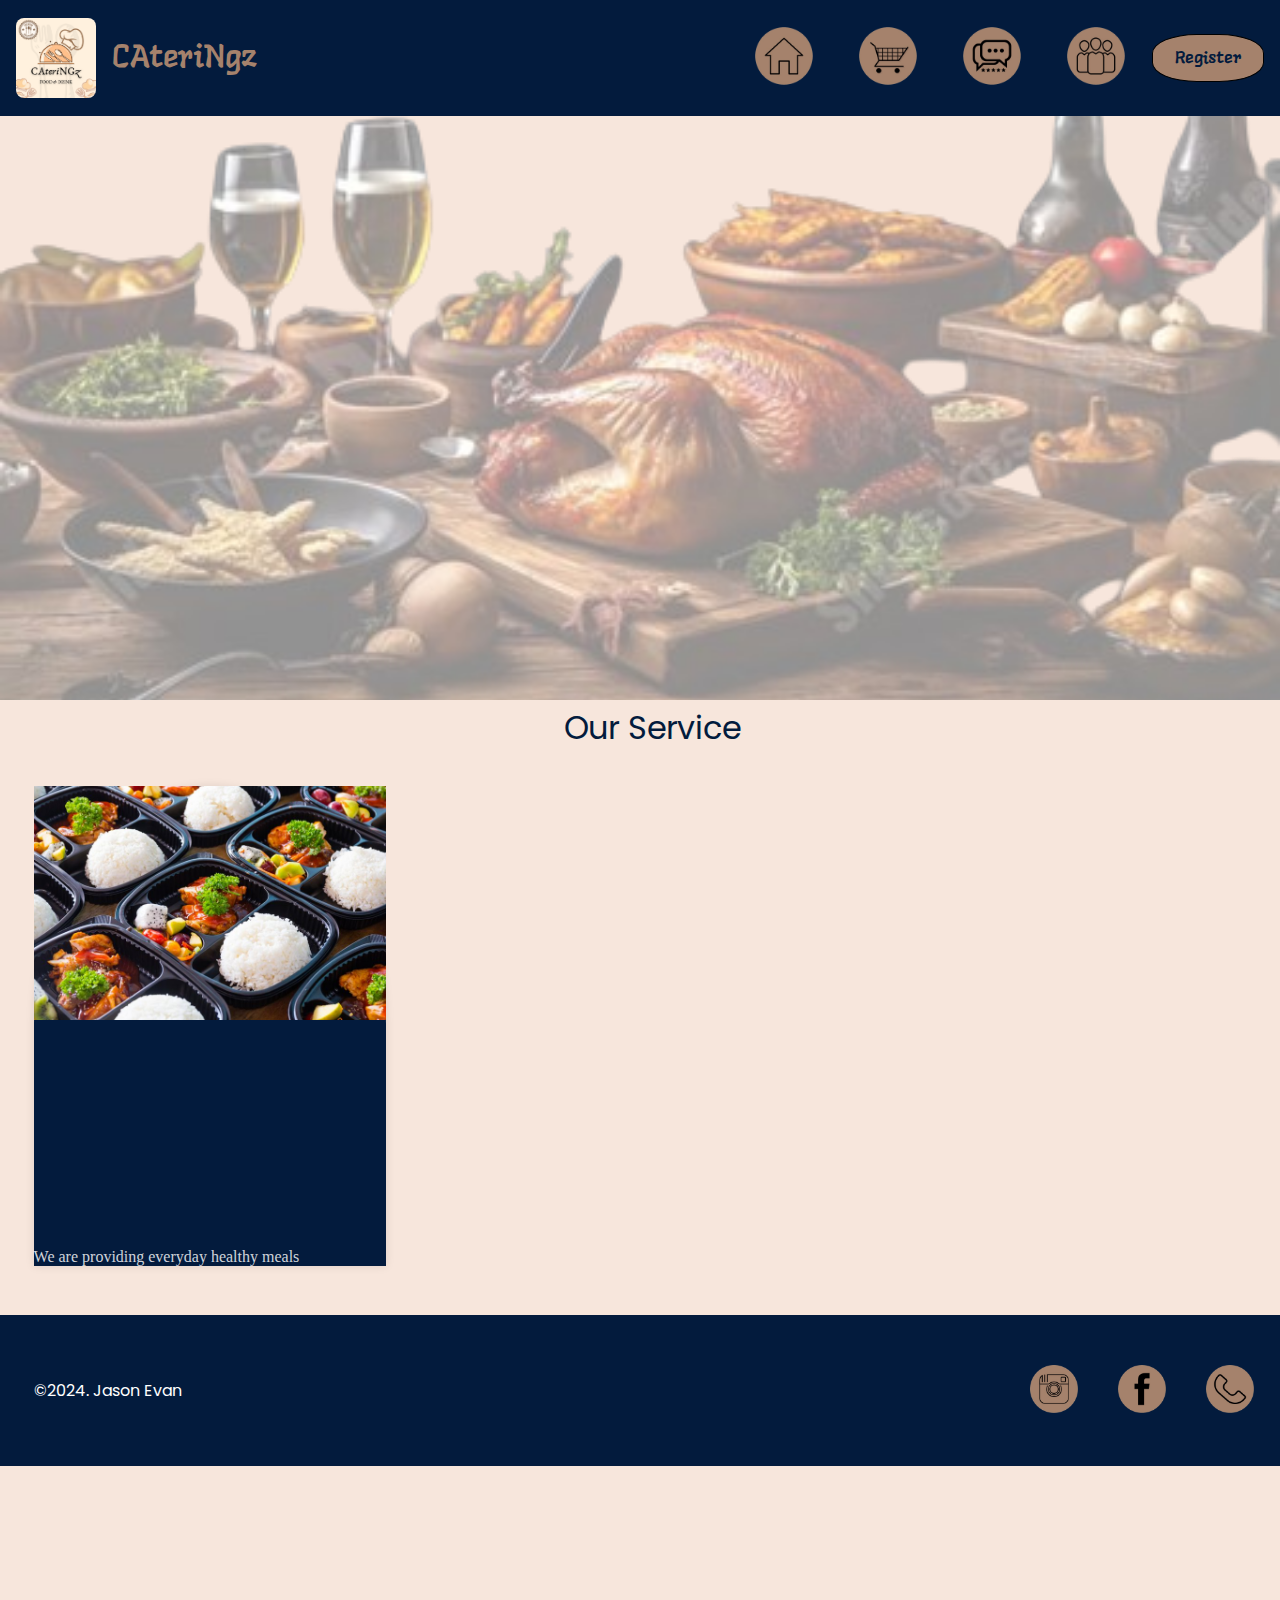
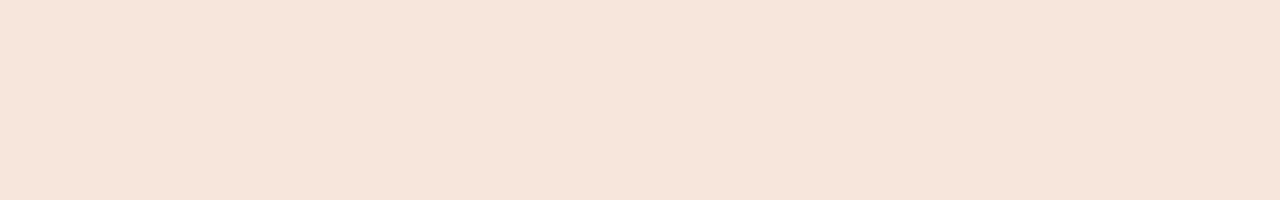
==== page/about.html @ 7397a039 "dalam progress about page" ====
<!DOCTYPE html>
<html lang="en">
<head>
    <meta charset="UTF-8">
    <meta name="viewport" content="width=device-width, initial-scale=1.0">
    <link rel="stylesheet" href="../css/about.css">
    <link rel="stylesheet" href="../css/navbar.css">
    <link rel="stylesheet" href="../css/footer.css">
    <link rel="preconnect" href="https://fonts.googleapis.com">
    <link rel="preconnect" href="https://fonts.gstatic.com" crossorigin>
    <link href="https://fonts.googleapis.com/css2?family=Langar&display=swap" rel="stylesheet">
    <link rel="preconnect" href="https://fonts.googleapis.com">
    <link rel="preconnect" href="https://fonts.gstatic.com" crossorigin>
    <link href="https://fonts.googleapis.com/css2?family=Poppins:ital,wght@0,100;0,200;0,300;0,400;0,500;0,600;0,700;0,800;0,900;1,100;1,200;1,300;1,400;1,500;1,600;1,700;1,800;1,900&display=swap" rel="stylesheet">
    <title>CAteriNgz | About</title>
</head>
<body>
    <!-- Navbar -->
    <nav class="navbar">
        <div class="thumbnail">
            <img src="../img/Catering FOOD & DRINK.png" alt="">
            <div id="judul">CAteriNgz</div>
        </div>
        <ul class="menu-item">
            <li><img class="menu" src="../img/home.png" alt=""></li>
            <li><img class="menu" src="../img/product.png" alt=""></li>
            <li><img class="menu" src="../img/testi.png" alt=""></li>
            <li><img class="menu" src="../img/About.png" alt=""></li>
            <li><button id="register">Register</button></li>
        </ul> 
    </nav>

    <!-- Main Picture -->
    <main>
        <img src="../img/aboutimage.png" alt="">
    </main>

    <!-- Service -->
    <section id="service">
        <span class="row">Our Service</span>
        <div class="container">
            <div class="card">
                <img src="../img/ourservice1.jpg" alt="">
                <p>We are providing everyday healthy meals</p>
            </div>
        </div>
    </section>

    <!-- Footer -->
    <footer>
        <div class="container footer-item">
            <div>
                <p>©2024. Jason Evan</p>
            </div>
            <div>
                <ul id="footer-list-item">
                    <li><img src="../img/ig.png" alt=""></li>
                    <li><img src="../img/fb.png" alt=""></li>
                    <li><img src="../img/wa.png" alt=""></li>
                </ul>
            </div>
        </div>
    </footer>
</body>
</html>
---- css/about.css ----
*, body {
    padding: 0;
    margin: 0;
}

body {
    min-height: 200vh;
    background-color: var(--putih);
}

:root {
    --warna-hitam: #031B3D;
    --orange: #A5826C;
    --putih: #F7E6DC;
    --font-utama: 'Poppins', sans-serif;
    --font-secondary: 'Langar'; 
}

.container {
    display: flex;
    justify-content: space-between;
    align-items: center;
    padding: 1.1rem;
}

main > img {
    width: 100%;
    object-fit: cover;
    object-position: center-bottom;
    height: 700px;
}

.row {
    display: block;
    white-space: nowrap;
    font-family: var(--font-utama);
    color: var(--warna-hitam);
    margin-left: 1.5rem;
    text-align: center;
    font-size: 2rem;
}

.card {
    display: flex;
    flex-direction: column;
    justify-content: space-between;
    width: 22rem;
    height: 30rem;
    background-color: var(--warna-hitam);
    border-radius: 100% 100% 0 0;
    margin: 1rem;
    box-shadow: 0 0 10px rgba(0, 0, 0, 0.1);
    color: #ffffffd2;
    margin-bottom: 2rem;
}
---- css/navbar.css ----
:root {
    --warna-hitam: #031B3D;
    --orange: #A5826C;
    --putih: #F7E6DC;
    --font-utama: 'Poppins', sans-serif;
    --font-secondary: 'Langar'; 
}

.navbar {
    display: flex;
    align-items: center;
    justify-content: space-between;
    width: 100%;
    height: auto;
    background-color: var(--warna-hitam);
    position: fixed;
    top: 0;
}

.thumbnail {
    display: flex;
    align-items: center;
}

.thumbnail > img {
    width: 5rem;
    border-radius: 10%;
    margin-right: 1rem;
    margin-left: 1rem;
}

#judul {
    color: var(--orange);
    font-family: var(--font-secondary);
    font-size: 2rem;
    margin-top: 0;
}

.menu-item {
    display: flex;
    justify-content: flex-end;
    align-items: center;
    margin: .5rem;
    margin-right: 1rem;
    list-style-type: none;
}

.menu {
    width: 6rem;
    margin-right: 0.5rem;
}

#register {
    background-color: var(--orange);
    color: var(--warna-hitam);
    font-size: large;
    font-family: var(--font-secondary);
    border: 1px solid #000;
    border-radius: 40%;
    width: 7rem;
    height: 3rem;
}
---- css/footer.css ----
:root {
    --warna-hitam: #031B3D;
    --orange: #A5826C;
    --putih: #F7E6DC;
    --font-utama: 'Poppins', sans-serif;
    --font-secondary: 'Langar'; 
}

footer {
    background-color: var(--warna-hitam);
    padding: 1rem;
    width: 100%;
}

footer p {
    font-family: var(--font-utama);
    color: white;
}

.footer-item {
    display: flex;
    justify-content: space-between;
    align-items: center;
}

#footer-list-item {
    display: flex;
    justify-content: center;
    align-items: center;
    list-style-type: none;
}

#footer-list-item img {
    width: 5rem;
    margin-right: 0.5rem;
}
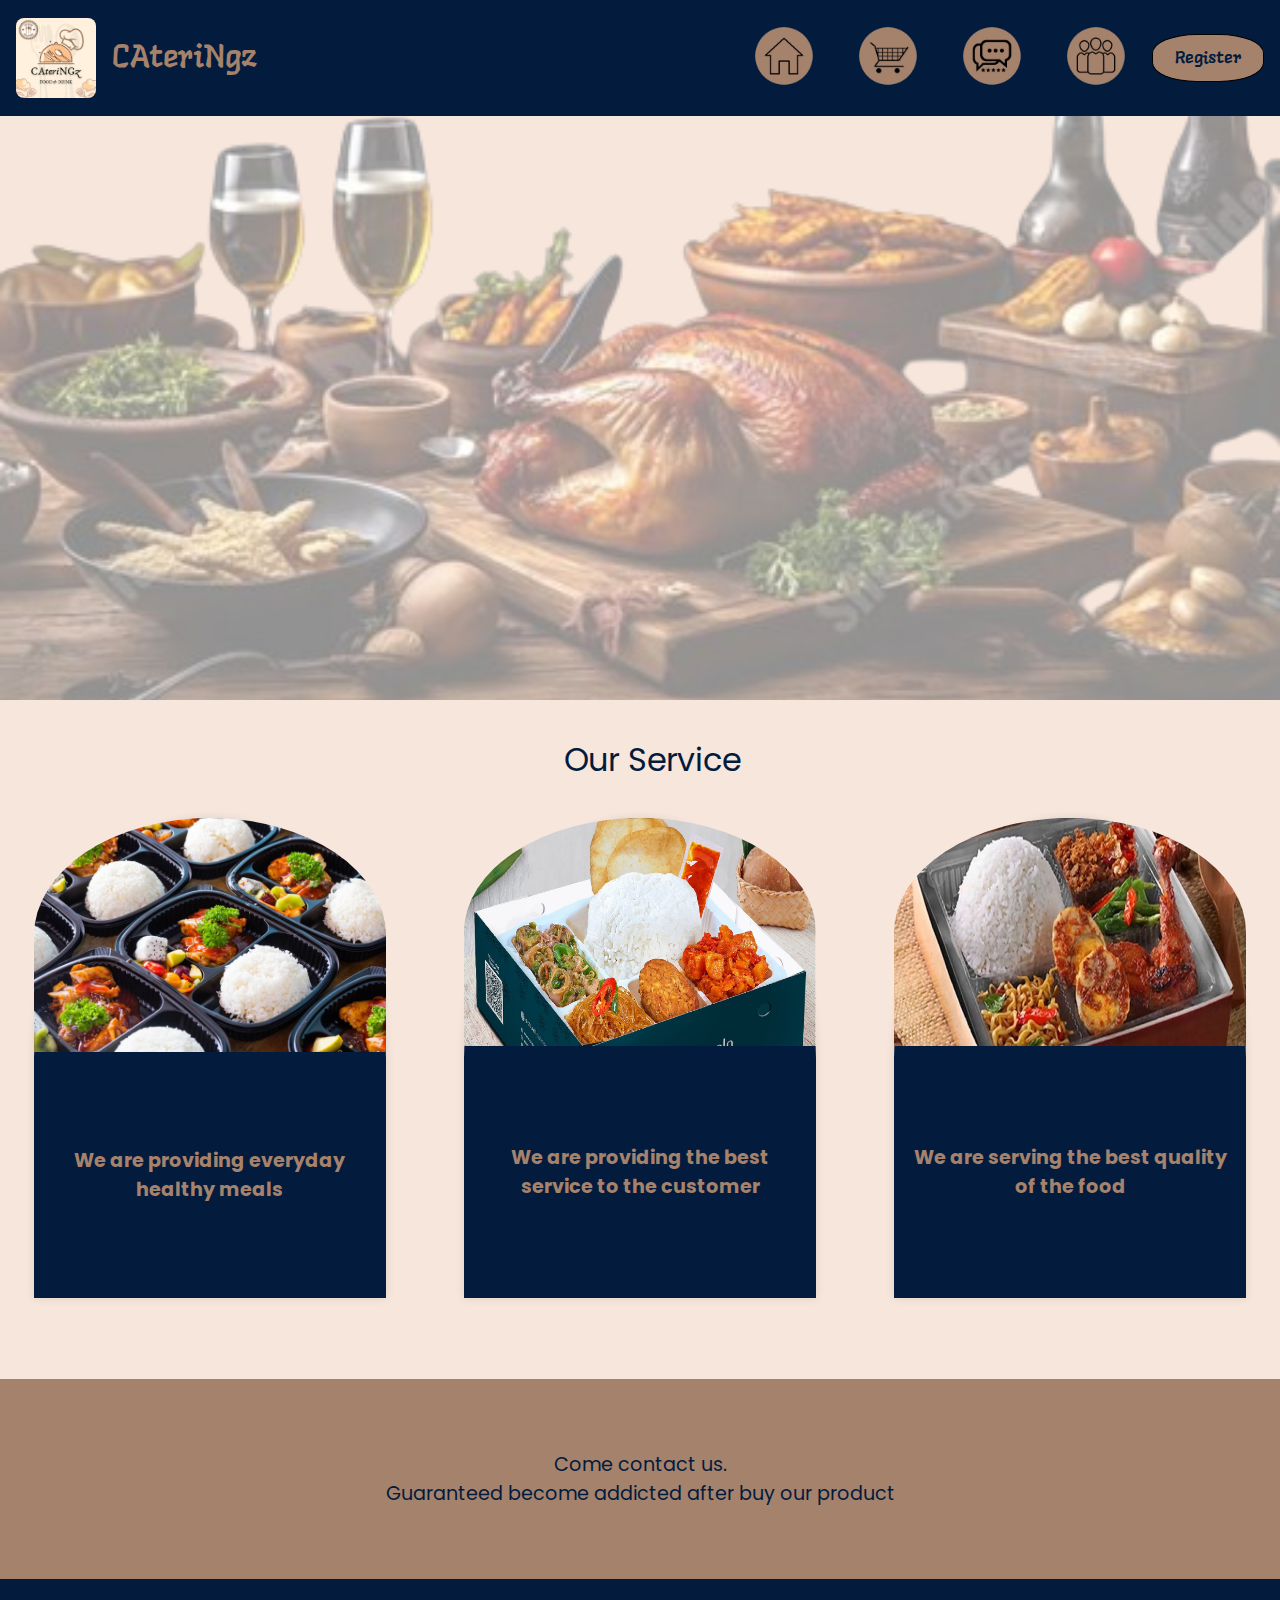
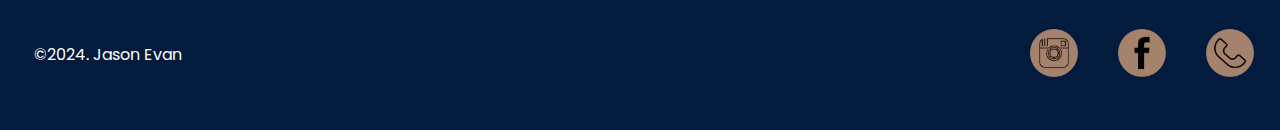
==== commit 2d8bc1af: "menyelesaikan about page" ====
--- a/page/about.html
+++ b/page/about.html
@@ -41,8 +41,30 @@
         <div class="container">
             <div class="card">
                 <img src="../img/ourservice1.jpg" alt="">
-                <p>We are providing everyday healthy meals</p>
+                <div class="penjelasan">
+                    <p>We are providing everyday healthy meals</p>
+                </div>
             </div>
+            <div class="card">
+                <img src="../img/ourservice2.jpg" alt="">
+                <div class="penjelasan">
+                    <p>We are providing the best service to the customer</p>
+                </div>
+            </div>
+            <div class="card">
+                <img src="../img/ourservice3.jpg" alt="">
+                <div class="penjelasan">
+                    <p>We are serving the best quality of the food</p>
+                </div>
+            </div>
+        </div>
+    </section>
+
+    <!-- Little About -->
+    <section>
+        <div id="about">
+            <p>Come contact us.</p>
+            <p>Guaranteed become addicted after buy our product</p>
         </div>
     </section>
 
--- a/css/about.css
+++ b/css/about.css
@@ -3,8 +3,10 @@
     margin: 0;
 }
 
-body {
-    min-height: 200vh;
+html, body {
+    height: 100%;
+    display: flex;
+    flex-direction: column;
     background-color: var(--putih);
 }
 
@@ -16,8 +18,14 @@
     --font-secondary: 'Langar'; 
 }
 
+#service {
+    margin-top: 2rem;
+    margin-bottom: 2rem;
+}
+
 .container {
     display: flex;
+    flex-wrap: wrap;
     justify-content: space-between;
     align-items: center;
     padding: 1.1rem;
@@ -43,7 +51,6 @@
 .card {
     display: flex;
     flex-direction: column;
-    justify-content: space-between;
     width: 22rem;
     height: 30rem;
     background-color: var(--warna-hitam);
@@ -52,4 +59,38 @@
     box-shadow: 0 0 10px rgba(0, 0, 0, 0.1);
     color: #ffffffd2;
     margin-bottom: 2rem;
+}
+
+.card img {
+    border-radius: 100% 100% 0 0;
+    height: 500px;
+}
+
+.penjelasan {
+    padding: 1rem;
+    display: flex;
+    justify-content: center;
+    align-items: center;
+    height: 100%;
+}
+
+.card p {
+    font-size: 1.2rem;
+    text-align: center;
+    font-family: var(--font-utama);
+    font-weight: bold;
+    color: var(--orange);
+}
+
+#about {
+    display: flex;
+    flex-direction: column;
+    justify-content: center;
+    align-items: center;
+    background-color: var(--orange);
+    min-height: 200px;
+    width: 100%;
+    font-size: larger;
+    font-family: var(--font-utama);
+    color: var(--warna-hitam);
 }--- a/css/footer.css
+++ b/css/footer.css
@@ -10,6 +10,7 @@
     background-color: var(--warna-hitam);
     padding: 1rem;
     width: 100%;
+    margin-top: auto;
 }
 
 footer p {
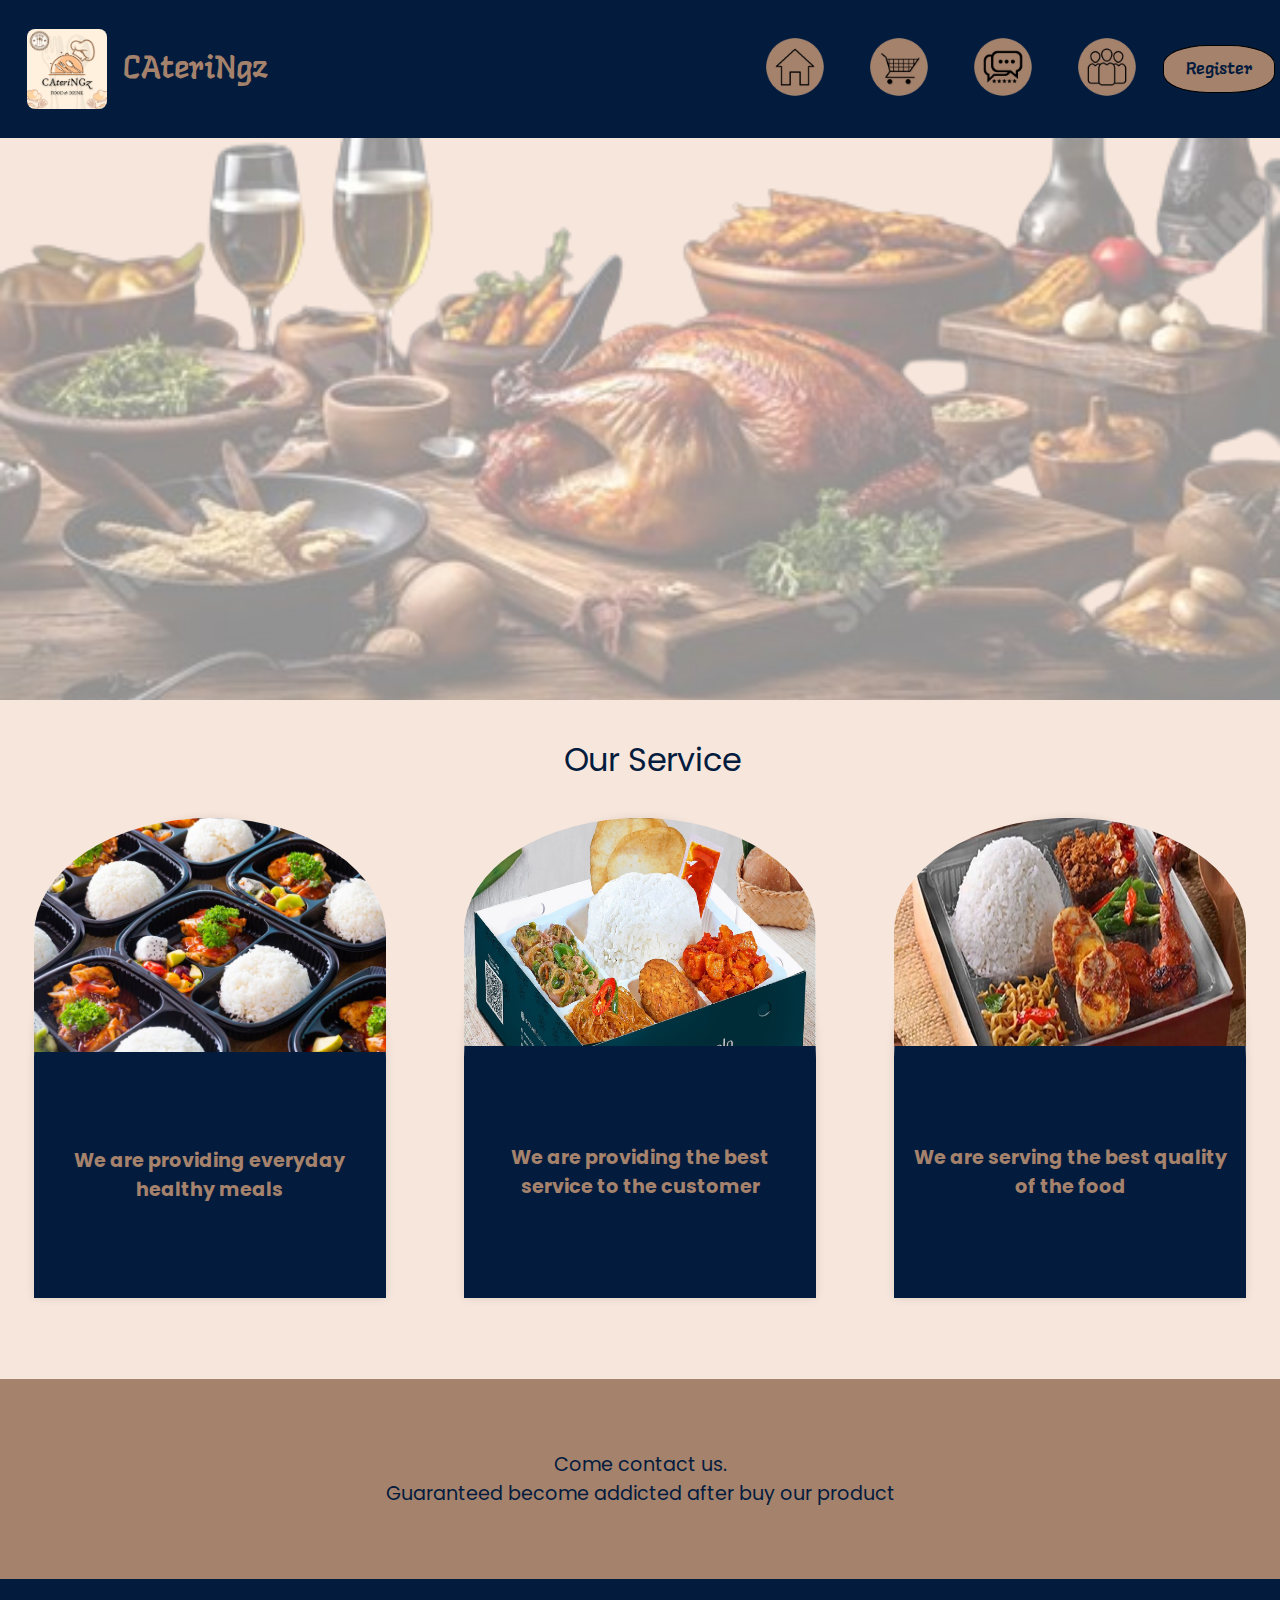
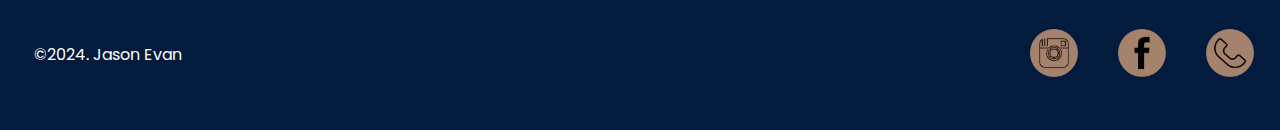
==== commit a46438e4: "menyelesaikan responsive navbar" ====
--- a/page/about.html
+++ b/page/about.html
@@ -22,12 +22,14 @@
             <div id="judul">CAteriNgz</div>
         </div>
         <ul class="menu-item">
-            <li><img class="menu" src="../img/home.png" alt=""></li>
-            <li><img class="menu" src="../img/product.png" alt=""></li>
-            <li><img class="menu" src="../img/testi.png" alt=""></li>
-            <li><img class="menu" src="../img/About.png" alt=""></li>
+            <li><img class="menu home-page" src="../img/home.png" alt=""></li>
+            <li><img class="menu product-page" src="../img/product.png" alt=""></li>
+            <li><img class="menu testi-page" src="../img/testi.png" alt=""></li>
+            <li><img class="menu about-page" src="../img/About.png" alt=""></li>
             <li><button id="register">Register</button></li>
         </ul> 
+        <!-- Responsive icon -->
+        <img src="../img/white-burger2.png" alt="" id="menu-icon">
     </nav>
 
     <!-- Main Picture -->
@@ -76,12 +78,29 @@
             </div>
             <div>
                 <ul id="footer-list-item">
-                    <li><img src="../img/ig.png" alt=""></li>
-                    <li><img src="../img/fb.png" alt=""></li>
-                    <li><img src="../img/wa.png" alt=""></li>
+                    <li><img src="../img/ig.png" alt="" id="ig"></li>
+                    <li><img src="../img/fb.png" alt="" id="fb"></li>
+                    <li><img src="../img/wa.png" alt="" id="wa"></li>
                 </ul>
             </div>
         </div>
     </footer>
+
+    <!-- Responsive Navbar -->
+    <div id="navbar-responsive">
+        <img src="../img/silang.png" id="silang">
+        <ul class="menu-item-responsive">
+            <li><a class="home-page">Home</a></li>
+            <hr>
+            <li><a class="product-page">Product</a></li>
+            <hr>
+            <li><a class="testi-page">Testimoni</a></li>
+            <hr>
+            <li><a class="about-page">About</a></li>
+            <hr>
+            <li><a id="register-menu">Register</a></li>
+        </ul>
+    </div>
+    <script src="../script.js"></script>
 </body>
 </html>--- a/css/navbar.css
+++ b/css/navbar.css
@@ -12,6 +12,7 @@
     justify-content: space-between;
     width: 100%;
     height: auto;
+    padding: 0.7rem;
     background-color: var(--warna-hitam);
     position: fixed;
     top: 0;
@@ -45,6 +46,10 @@
     list-style-type: none;
 }
 
+.menu-item li {
+    cursor: pointer;
+}
+
 .menu {
     width: 6rem;
     margin-right: 0.5rem;
@@ -59,4 +64,57 @@
     border-radius: 40%;
     width: 7rem;
     height: 3rem;
+}
+
+#menu-icon {
+    display: none;
+}
+
+#navbar-responsive {
+    display: none;
+    position: fixed;
+    z-index: 5;
+    flex-direction: column;
+    height: 100vh;
+    width: max-content;
+    background-color: var(--warna-hitam);
+    padding: 2rem;
+    color: white;
+    right: 0;
+}
+
+/* make a burger icon for responsive when under 768px */
+@media screen and (max-width: 768px) {
+    .menu-item {
+        display: none;
+    }
+
+    #menu-icon {
+        display: block;
+        margin-right: 1rem;
+    }
+
+    #navbar-responsive img {
+        margin-bottom: 3rem;
+        width: 3rem;
+        display: block;
+        position: absolute;
+        right: 0;
+    }
+
+    .menu-item-responsive {
+        margin-top: 3rem;
+        list-style-type: none;
+    }
+
+    .menu-item-responsive li {
+        margin: 1rem;
+        cursor: pointer;
+    }
+
+    .menu-item-responsive hr {
+        width: 100%;
+        border: 1px solid var(--orange);
+    }
+    
 }